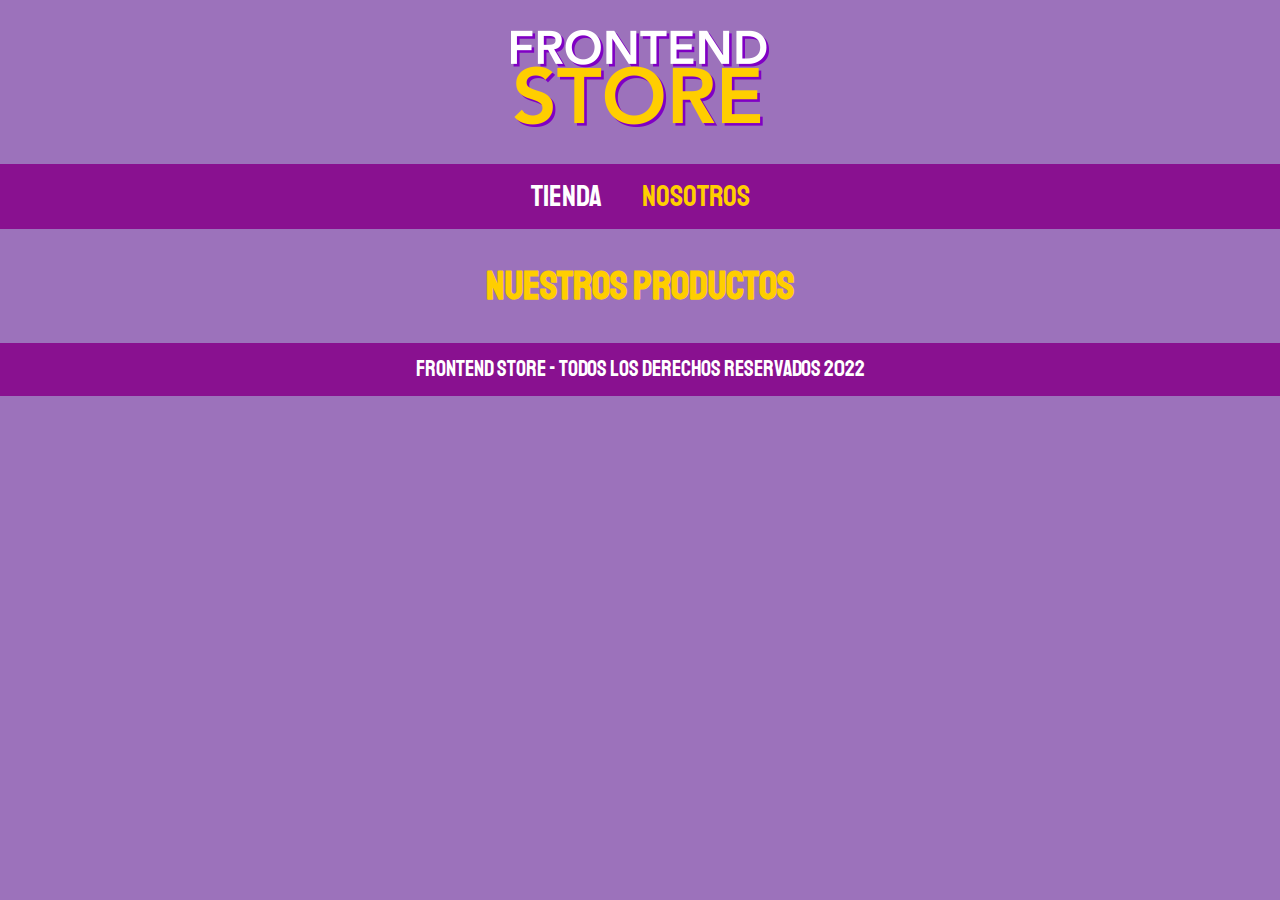
==== nosotros.html @ 29e74479 "segundo avance" ====
<!DOCTYPE html>
<html lang="en">

<head>
    <meta charset="UTF-8">
    <meta http-equiv="X-UA-Compatible" content="IE=edge">
    <meta name="viewport" content="width=device-width, initial-scale=1.0">
    <link rel="stylesheet" href="css/normalize.css">
    <link href="https://fonts.googleapis.com/css2?family=Staatliches&display=swap" rel="stylesheet">
    <link rel="preload" href="css/styles.css" as="styles.css">
    <link rel="stylesheet" href="css/styles.css">
    <title>FrontEnd Ventas</title>
</head>

<body>
    <header class="header">
        <a href="index.html"> <img class="header__logo" src="img/logo.png" alt="Logotipo"> </a>
    </header>

    <nav class="navegacion">
        <a class="navegacion__enlace" href="index.html">Tienda</a>
        <a class="navegacion__enlace navegacion__enlace--activo" href="nosotros.html">Nosotros</a>
    </nav>

    <main class="contenedor">
        <h1>Nuestros productos</h1>
    </main>

    <footer class="footer">
        <p class="footer__texto"> FrontEnd Store - Todos los derechos reservados 2022 </p>
    </footer>
</body>

</html>
---- css/styles.css ----
/* Custom */
:root {
    --primario: #9C72BB;
    --primarioOscuro: #891190;
    --secundario: #FFCE00;
    --secundarioOscruo: rgb(233, 287, 2);
    --blanco: #ffffff;
    --negro: #000;

    --fuentePrincipal: 'Staatliches', cursive;
}

/* Globales */

html {
    box-sizing: border-box;
    font-size: 62.5%;
    /* Para hacer que un rem sea igual a 10px*/
}

*,
*:after,
*:before {
    box-sizing: inherit;
}

body {
    background-color: var(--primario);
    font-size: 1.6rem;
    line-height: 1.5;
}

p {
    font-size: 1.5rem;
    color: var(--blanco);
    font-family: Arial, Helvetica, sans-serif;
}

a {
    text-decoration: none;
}

img {
    max-width: 100%;
}

.contenedor {
    max-width: 120rem;
    margin: 0 auto;
}

h1,
h2,
h3 {
    text-align: center;
    color: var(--secundario);
    font-family: var(--fuentePrincipal);
}

h1 {
    font-size: 4rem;
}

h2 {
    font-size: 3rem;
}

h3 {
    font-size: 2rem;
}

/* Logotipo */
/* Header */

.header {
    display: flex;
    justify-content: center;
}

.header__logo {
    margin: 3rem 0;
}

/* Navegacion*/

.navegacion {
    background-color: var(--primarioOscuro);
    display: flex;
    justify-content: center;
    gap: 2rem;
}

.navegacion__enlace {
    font-family: var(--fuentePrincipal);
    padding: 1rem;
    color: var(--blanco);
    font-size: 3rem;
}

.navegacion__enlace:hover,
.navegacion__enlace--activo {
    color: var(--secundario);
}

/** Footer **/

.footer {
    background-color: var(--primarioOscuro);
}

.footer__texto {
    padding: 1rem 0;
    margin-top: 2rem;
    text-align: center;
    font-family: var(--fuentePrincipal);
    font-size: 2.2rem;
}
---- css/styles.css ----
/* Custom */
:root {
    --primario: #9C72BB;
    --primarioOscuro: #891190;
    --secundario: #FFCE00;
    --secundarioOscruo: rgb(233, 287, 2);
    --blanco: #ffffff;
    --negro: #000;

    --fuentePrincipal: 'Staatliches', cursive;
}

/* Globales */

html {
    box-sizing: border-box;
    font-size: 62.5%;
    /* Para hacer que un rem sea igual a 10px*/
}

*,
*:after,
*:before {
    box-sizing: inherit;
}

body {
    background-color: var(--primario);
    font-size: 1.6rem;
    line-height: 1.5;
}

p {
    font-size: 1.5rem;
    color: var(--blanco);
    font-family: Arial, Helvetica, sans-serif;
}

a {
    text-decoration: none;
}

img {
    max-width: 100%;
}

.contenedor {
    max-width: 120rem;
    margin: 0 auto;
}

h1,
h2,
h3 {
    text-align: center;
    color: var(--secundario);
    font-family: var(--fuentePrincipal);
}

h1 {
    font-size: 4rem;
}

h2 {
    font-size: 3rem;
}

h3 {
    font-size: 2rem;
}

/* Logotipo */
/* Header */

.header {
    display: flex;
    justify-content: center;
}

.header__logo {
    margin: 3rem 0;
}

/* Navegacion*/

.navegacion {
    background-color: var(--primarioOscuro);
    display: flex;
    justify-content: center;
    gap: 2rem;
}

.navegacion__enlace {
    font-family: var(--fuentePrincipal);
    padding: 1rem;
    color: var(--blanco);
    font-size: 3rem;
}

.navegacion__enlace:hover,
.navegacion__enlace--activo {
    color: var(--secundario);
}

/** Footer **/

.footer {
    background-color: var(--primarioOscuro);
}

.footer__texto {
    padding: 1rem 0;
    margin-top: 2rem;
    text-align: center;
    font-family: var(--fuentePrincipal);
    font-size: 2.2rem;
}
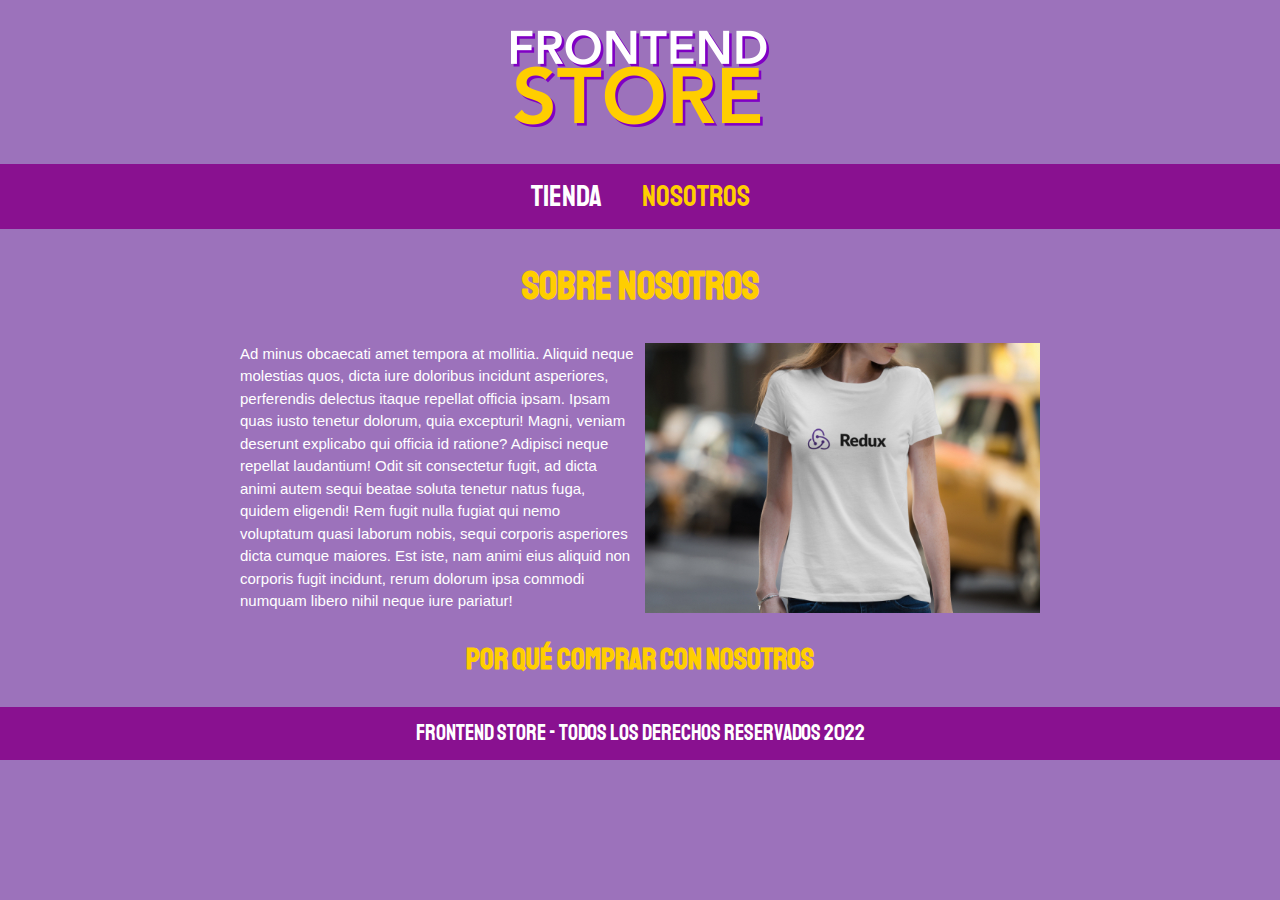
==== commit 3ff31ae0: "quinto avance" ====
--- a/nosotros.html
+++ b/nosotros.html
@@ -22,8 +22,23 @@
         <a class="navegacion__enlace navegacion__enlace--activo" href="nosotros.html">Nosotros</a>
     </nav>
 
+    <h1>Sobre nosotros</h1>
     <main class="contenedor">
-        <h1>Nuestros productos</h1>
+        <section class="nosotros">
+            <p class="nosotros__contenido">Ad minus obcaecati amet tempora at mollitia.
+                Aliquid neque molestias quos, dicta iure doloribus incidunt asperiores, perferendis delectus itaque
+                repellat officia ipsam. Ipsam quas iusto tenetur dolorum, quia excepturi! Magni, veniam deserunt
+                explicabo qui officia id ratione? Adipisci neque repellat laudantium! Odit sit consectetur fugit, ad
+                dicta animi autem sequi beatae soluta tenetur natus fuga, quidem eligendi! Rem fugit nulla fugiat qui
+                nemo voluptatum quasi laborum nobis, sequi corporis asperiores dicta cumque maiores. Est iste, nam animi
+                eius aliquid non corporis fugit incidunt, rerum dolorum ipsa commodi numquam libero nihil neque iure
+                pariatur!</p>
+                <div class="nosotros__imagen"></div>
+        </section>
+        <h2>Por qué comprar con nosotros</h2>
+        <section>
+
+        </section>
     </main>
 
     <footer class="footer">
--- a/css/styles.css
+++ b/css/styles.css
@@ -45,7 +45,7 @@
 }
 
 .contenedor {
-    max-width: 120rem;
+    max-width: 80rem;
     margin: 0 auto;
 }
 
@@ -114,4 +114,106 @@
     text-align: center;
     font-family: var(--fuentePrincipal);
     font-size: 2.2rem;
+}
+
+/** Productos **/
+
+.producto {
+    background-color: var(--primarioOscuro);
+    padding: 1rem;
+}
+
+.producto__imagen {
+    width: 100%;
+}
+
+.producto__nombre {
+    font-size: 4rem;
+}
+
+.producto__precio {
+    font-size: 2.8rem;
+
+}
+
+.producto__nombre,
+.producto__precio {
+    font-family: var(--fuentePrincipal);
+    margin: 0 0;
+    text-align: center;
+}
+
+/**Grid**/
+
+.grid {
+    display: grid;
+    grid-template-columns: repeat(2, 1fr);
+    gap: 2rem;
+}
+
+/** Imagenes de fondo**/
+
+.grafico {
+    min-height: 30rem;
+    background-repeat: no-repeat;
+    background-size: cover;
+    grid-column: 1 / 3;
+}
+
+.grafico--camisas {
+    background-image: url(../img/grafico1.jpg);
+    grid-row: 2 / 3;
+}
+
+.grafico--node {
+    background-image: url(../img/grafico2.jpg);
+    grid-row: 8 / 9;
+}
+
+/** Nosotros**/
+
+.nosotros {
+    display: grid;
+    grid-template-rows: repeat(2, 1fr);
+    gap: 1rem;
+}
+
+.nosotros__contenido{
+    margin: 0 0;
+}
+
+.nosotros__imagen {
+    background-image: url(../img/nosotros.jpg);
+    width: 100%;
+    background-repeat: no-repeat;
+    background-size: cover;
+    grid-row: 1;
+}
+
+/** Media Querys**/
+
+@media (min-width: 768px) {
+    .grid {
+        display: grid;
+        grid-template-columns: repeat(3, 1fr);
+        column-gap: 2rem;
+    }
+
+    .grafico--node {
+        grid-row: 5 / 6;
+        grid-column: 2 / 4;
+    }
+
+}
+
+@media (min-width: 768px) {
+
+    .nosotros{
+        grid-template-columns: repeat(2, 1fr);
+        grid-template-rows: none;
+        column-gap: 1rem;
+    }
+    .nosotros__imagen{
+        grid-column: 2 / 3;
+    }
 }--- a/css/styles.css
+++ b/css/styles.css
@@ -45,7 +45,7 @@
 }
 
 .contenedor {
-    max-width: 120rem;
+    max-width: 80rem;
     margin: 0 auto;
 }
 
@@ -114,4 +114,106 @@
     text-align: center;
     font-family: var(--fuentePrincipal);
     font-size: 2.2rem;
+}
+
+/** Productos **/
+
+.producto {
+    background-color: var(--primarioOscuro);
+    padding: 1rem;
+}
+
+.producto__imagen {
+    width: 100%;
+}
+
+.producto__nombre {
+    font-size: 4rem;
+}
+
+.producto__precio {
+    font-size: 2.8rem;
+
+}
+
+.producto__nombre,
+.producto__precio {
+    font-family: var(--fuentePrincipal);
+    margin: 0 0;
+    text-align: center;
+}
+
+/**Grid**/
+
+.grid {
+    display: grid;
+    grid-template-columns: repeat(2, 1fr);
+    gap: 2rem;
+}
+
+/** Imagenes de fondo**/
+
+.grafico {
+    min-height: 30rem;
+    background-repeat: no-repeat;
+    background-size: cover;
+    grid-column: 1 / 3;
+}
+
+.grafico--camisas {
+    background-image: url(../img/grafico1.jpg);
+    grid-row: 2 / 3;
+}
+
+.grafico--node {
+    background-image: url(../img/grafico2.jpg);
+    grid-row: 8 / 9;
+}
+
+/** Nosotros**/
+
+.nosotros {
+    display: grid;
+    grid-template-rows: repeat(2, 1fr);
+    gap: 1rem;
+}
+
+.nosotros__contenido{
+    margin: 0 0;
+}
+
+.nosotros__imagen {
+    background-image: url(../img/nosotros.jpg);
+    width: 100%;
+    background-repeat: no-repeat;
+    background-size: cover;
+    grid-row: 1;
+}
+
+/** Media Querys**/
+
+@media (min-width: 768px) {
+    .grid {
+        display: grid;
+        grid-template-columns: repeat(3, 1fr);
+        column-gap: 2rem;
+    }
+
+    .grafico--node {
+        grid-row: 5 / 6;
+        grid-column: 2 / 4;
+    }
+
+}
+
+@media (min-width: 768px) {
+
+    .nosotros{
+        grid-template-columns: repeat(2, 1fr);
+        grid-template-rows: none;
+        column-gap: 1rem;
+    }
+    .nosotros__imagen{
+        grid-column: 2 / 3;
+    }
 }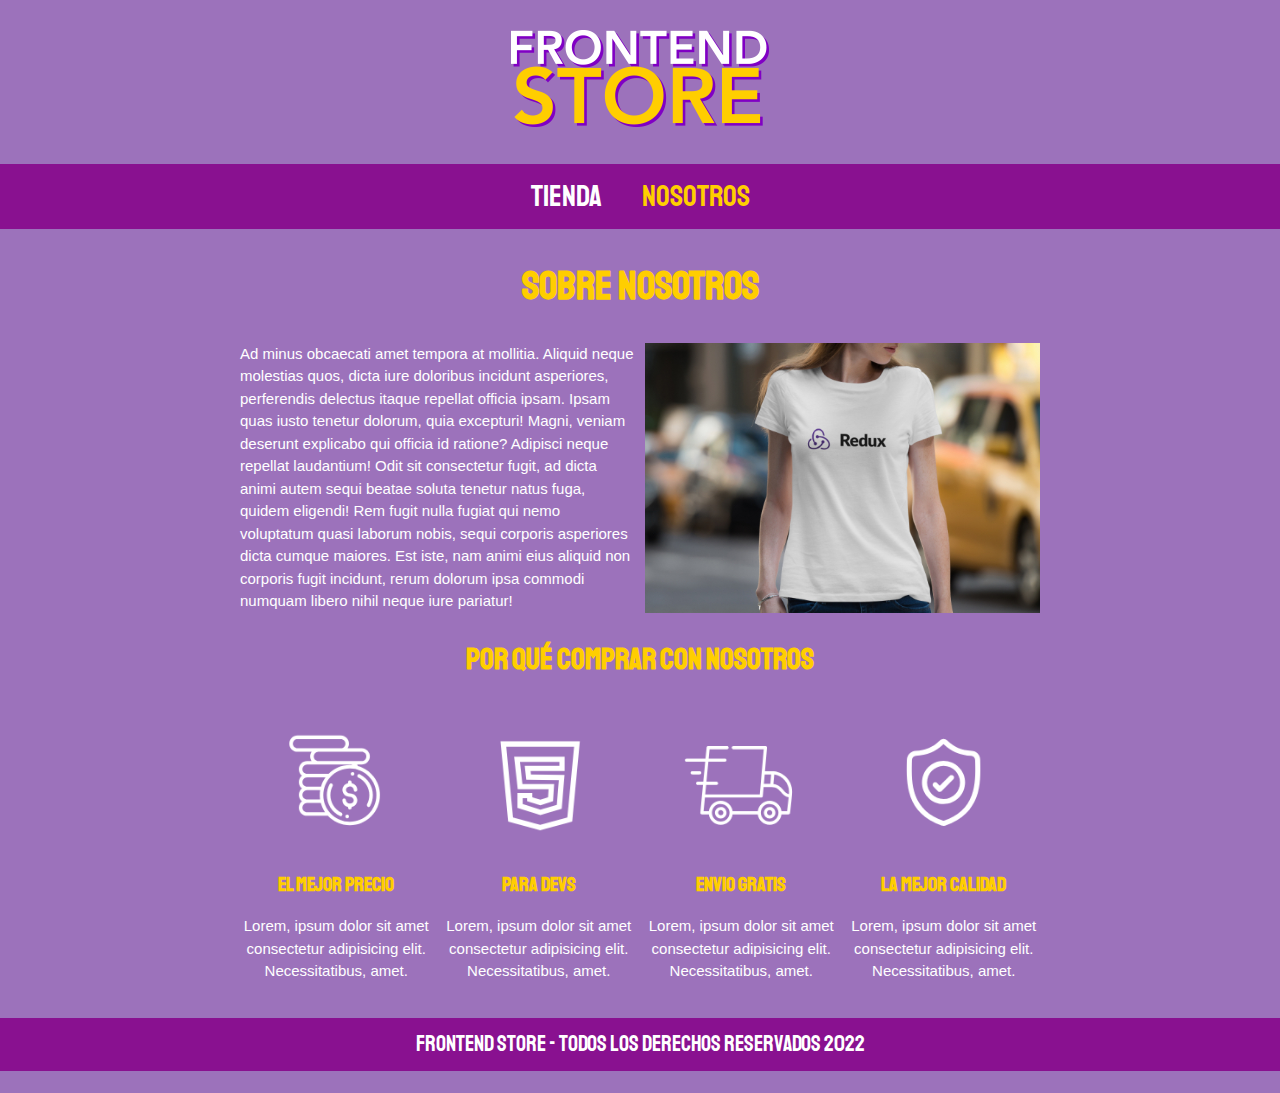
==== commit cd99bee1: "sexto avance" ====
--- a/nosotros.html
+++ b/nosotros.html
@@ -33,11 +33,30 @@
                 nemo voluptatum quasi laborum nobis, sequi corporis asperiores dicta cumque maiores. Est iste, nam animi
                 eius aliquid non corporis fugit incidunt, rerum dolorum ipsa commodi numquam libero nihil neque iure
                 pariatur!</p>
-                <div class="nosotros__imagen"></div>
+            <div class="nosotros__imagen"></div>
         </section>
         <h2>Por qué comprar con nosotros</h2>
-        <section>
-
+        <section class="cuadricula">
+            <div class="bloque">
+                <img class="bloque__imagen" src="img/icono_1.png" alt="porque comprar">
+                <h3 class="bloque__titulo">El mejor precio</h3>
+                <p>Lorem, ipsum dolor sit amet consectetur adipisicing elit. Necessitatibus, amet.</p>
+            </div>
+            <div class="bloque">
+                <img src="img/icono_2.png" alt="porque comprar">
+                <h3 class="bloque__titulo">Para Devs</h3>
+                <p>Lorem, ipsum dolor sit amet consectetur adipisicing elit. Necessitatibus, amet.</p>
+            </div>
+            <div class="bloque">
+                <img class="bloque__imagen" class="bloque__imagen" src="img/icono_3.png" alt="porque comprar">
+                <h3 class="bloque__titulo">Envio Gratis</h3>
+                <p>Lorem, ipsum dolor sit amet consectetur adipisicing elit. Necessitatibus, amet.</p>
+            </div>
+            <div class="bloque">
+                <img class="bloque__imagen" src="img/icono_4.png" alt="porque comprar">
+                <h3 class="bloque__titulo">La mejor calidad</h3>
+                <p>Lorem, ipsum dolor sit amet consectetur adipisicing elit. Necessitatibus, amet.</p>
+            </div>
         </section>
     </main>
 
--- a/css/styles.css
+++ b/css/styles.css
@@ -178,7 +178,7 @@
     gap: 1rem;
 }
 
-.nosotros__contenido{
+.nosotros__contenido {
     margin: 0 0;
 }
 
@@ -190,6 +190,19 @@
     grid-row: 1;
 }
 
+.cuadricula {
+    display: grid;
+    grid-template-columns: repeat(2, 1fr);
+    column-gap: 1rem;
+}
+
+.bloque{
+    text-align: center;
+}
+.bloque__titulo{
+    margin: 0.5rem;
+}
+
 /** Media Querys**/
 
 @media (min-width: 768px) {
@@ -208,12 +221,22 @@
 
 @media (min-width: 768px) {
 
-    .nosotros{
+    .nosotros {
         grid-template-columns: repeat(2, 1fr);
         grid-template-rows: none;
         column-gap: 1rem;
     }
-    .nosotros__imagen{
+
+    .nosotros__imagen {
         grid-column: 2 / 3;
     }
+}
+
+@media (min-width: 768px) {
+
+    .cuadricula {
+        display: grid;
+        grid-template-columns: repeat(4, 1fr);
+        column-gap: 1rem;
+    }
 }--- a/css/styles.css
+++ b/css/styles.css
@@ -178,7 +178,7 @@
     gap: 1rem;
 }
 
-.nosotros__contenido{
+.nosotros__contenido {
     margin: 0 0;
 }
 
@@ -190,6 +190,19 @@
     grid-row: 1;
 }
 
+.cuadricula {
+    display: grid;
+    grid-template-columns: repeat(2, 1fr);
+    column-gap: 1rem;
+}
+
+.bloque{
+    text-align: center;
+}
+.bloque__titulo{
+    margin: 0.5rem;
+}
+
 /** Media Querys**/
 
 @media (min-width: 768px) {
@@ -208,12 +221,22 @@
 
 @media (min-width: 768px) {
 
-    .nosotros{
+    .nosotros {
         grid-template-columns: repeat(2, 1fr);
         grid-template-rows: none;
         column-gap: 1rem;
     }
-    .nosotros__imagen{
+
+    .nosotros__imagen {
         grid-column: 2 / 3;
     }
+}
+
+@media (min-width: 768px) {
+
+    .cuadricula {
+        display: grid;
+        grid-template-columns: repeat(4, 1fr);
+        column-gap: 1rem;
+    }
 }